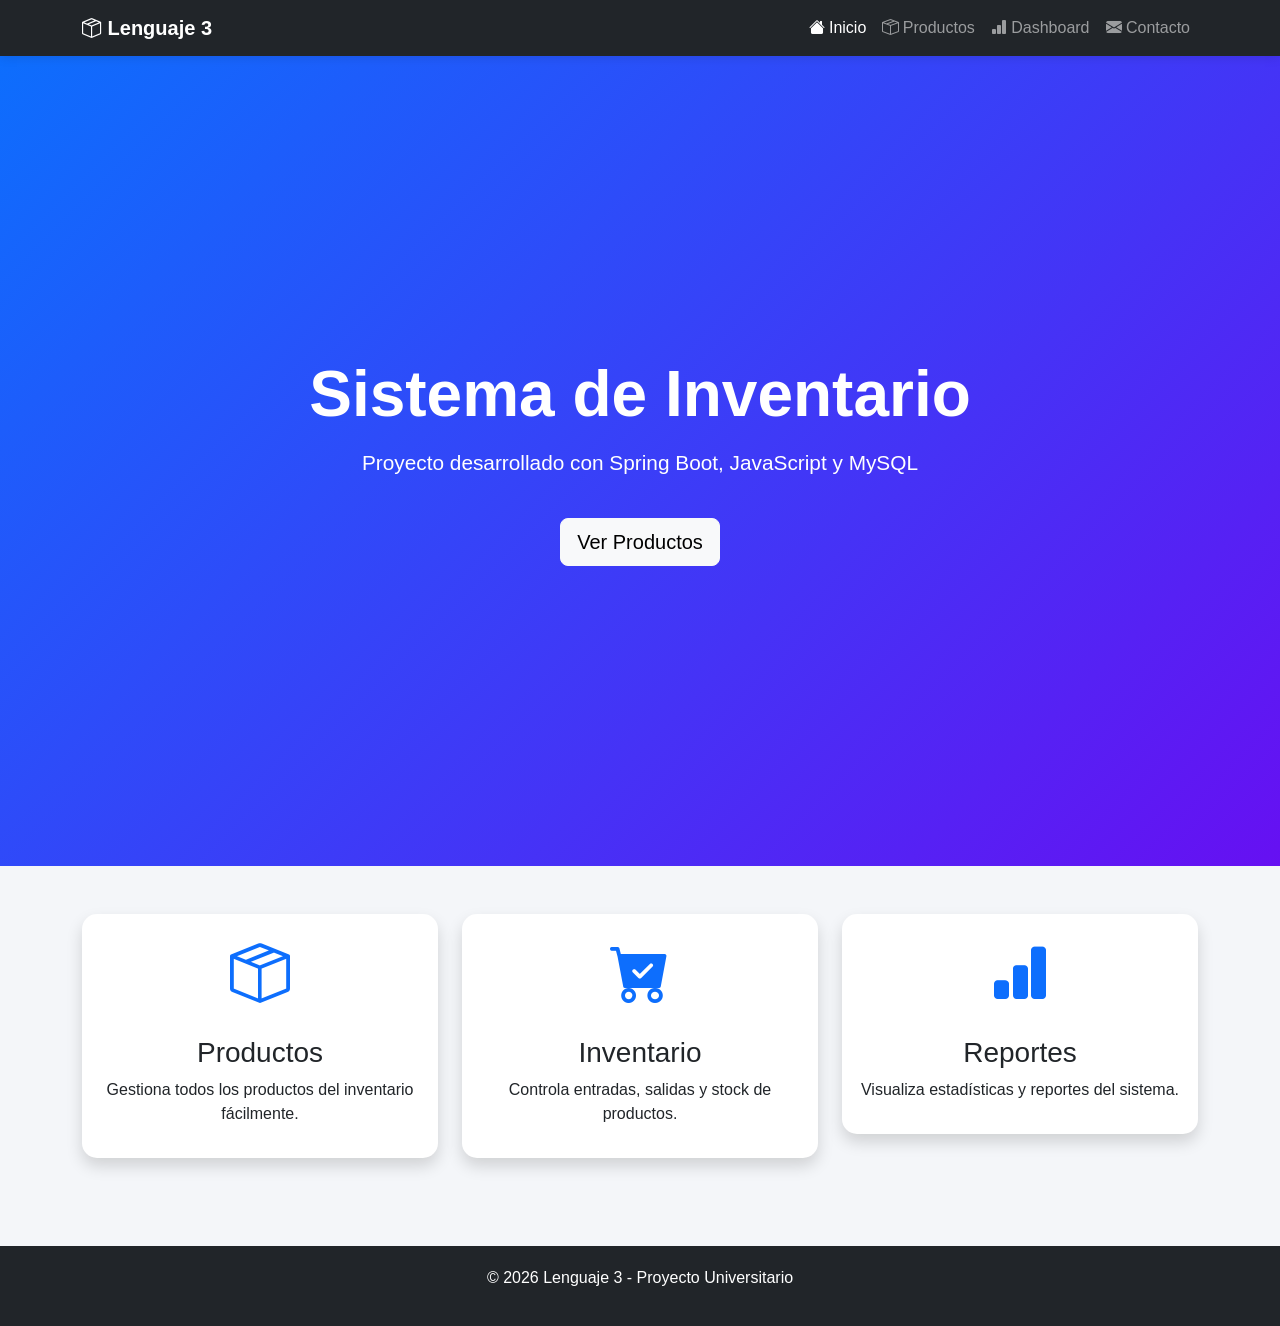
==== src/main/resources/static/index.html @ 9bd7e02d "interface" ====
<!DOCTYPE html>
<html lang="es">
<head>
  <meta charset="UTF-8">
  <meta name="viewport" content="width=device-width, initial-scale=1.0">

  <title>Lenguaje 3 - Inventario</title>

  <!-- Bootstrap -->
  <link href="https://cdn.jsdelivr.net/npm/bootstrap@5.3.3/dist/css/bootstrap.min.css" rel="stylesheet">

  <!-- Bootstrap Icons -->
  <link rel="stylesheet" href="https://cdn.jsdelivr.net/npm/bootstrap-icons@1.11.3/font/bootstrap-icons.min.css">

  <!-- CSS propio -->
  <link rel="stylesheet" href="assets/css/styles.css">

</head>

<body>

  <!-- NAVBAR -->
  <nav class="navbar navbar-expand-lg navbar-dark bg-dark">
    <div class="container">

      <a class="navbar-brand fw-bold" href="#">
        <i class="bi bi-box-seam"></i>
        Lenguaje 3
      </a>

      <button class="navbar-toggler" type="button" data-bs-toggle="collapse" data-bs-target="#menu">
        <span class="navbar-toggler-icon"></span>
      </button>

      <div class="collapse navbar-collapse" id="menu">

        <ul class="navbar-nav ms-auto">

          <li class="nav-item">
            <a class="nav-link active" href="#">
              <i class="bi bi-house-fill"></i> Inicio
            </a>
          </li>

          <li class="nav-item">
            <a class="nav-link" href="#">
              <i class="bi bi-box-seam"></i> Productos
            </a>
          </li>

          <li class="nav-item">
            <a class="nav-link" href="#">
              <i class="bi bi-bar-chart-fill"></i> Dashboard
            </a>
          </li>

          <li class="nav-item">
            <a class="nav-link" href="#">
              <i class="bi bi-envelope-fill"></i> Contacto
            </a>
          </li>

        </ul>

      </div>
    </div>
  </nav>

  <!-- HERO -->
  <section class="hero">
    <div class="container">
      <h1>Sistema de Inventario</h1>
      <p>Proyecto desarrollado con Spring Boot, JavaScript y MySQL</p>

      <button class="btn btn-light btn-lg mt-4">
        Ver Productos
      </button>
    </div>
  </section>

  <!-- CARDS -->
  <section class="container py-5">

    <div class="row g-4">

      <div class="col-md-4">
        <div class="card shadow card-custom">
          <div class="card-body text-center">
            <i class="bi bi-box-seam icono"></i>
            <h3 class="mt-3">Productos</h3>
            <p>Gestiona todos los productos del inventario fácilmente.</p>
          </div>
        </div>
      </div>

      <div class="col-md-4">
        <div class="card shadow card-custom">
          <div class="card-body text-center">
            <i class="bi bi-cart-check-fill icono"></i>
            <h3 class="mt-3">Inventario</h3>
            <p>Controla entradas, salidas y stock de productos.</p>
          </div>
        </div>
      </div>

      <div class="col-md-4">
        <div class="card shadow card-custom">
          <div class="card-body text-center">
            <i class="bi bi-bar-chart-fill icono"></i>
            <h3 class="mt-3">Reportes</h3>
            <p>Visualiza estadísticas y reportes del sistema.</p>
          </div>
        </div>
      </div>

    </div>

  </section>

  <!-- FOOTER -->
  <footer>
    <p>© 2026 Lenguaje 3 - Proyecto Universitario</p>
  </footer>

  <script src="https://cdn.jsdelivr.net/npm/bootstrap@5.3.3/dist/js/bootstrap.bundle.min.js"></script>

</body>
</html>
---- src/main/resources/static/assets/css/styles.css ----
body{
  background-color:#f4f6f9;
  font-family: Arial, Helvetica, sans-serif;
}

/* NAVBAR */
.navbar{
  box-shadow:0 2px 10px rgba(0,0,0,0.1);
}

/* HERO */
.hero{
  height:90vh;
  background: linear-gradient(135deg,#0d6efd,#6610f2);
  color:white;

  display:flex;
  align-items:center;
  justify-content:center;
  text-align:center;
}

.hero h1{
  font-size:4rem;
  font-weight:bold;
}

.hero p{
  font-size:1.3rem;
  margin-top:15px;
}

/* CARDS */
.card-custom{
  border:none;
  border-radius:15px;
  transition:0.3s;
}

.card-custom:hover{
  transform:translateY(-8px);
}

.icono{
  font-size:60px;
  color:#0d6efd;
}

/* FOOTER */
footer{
  background:#212529;
  color:white;
  text-align:center;
  padding:20px;
  margin-top:40px;
}
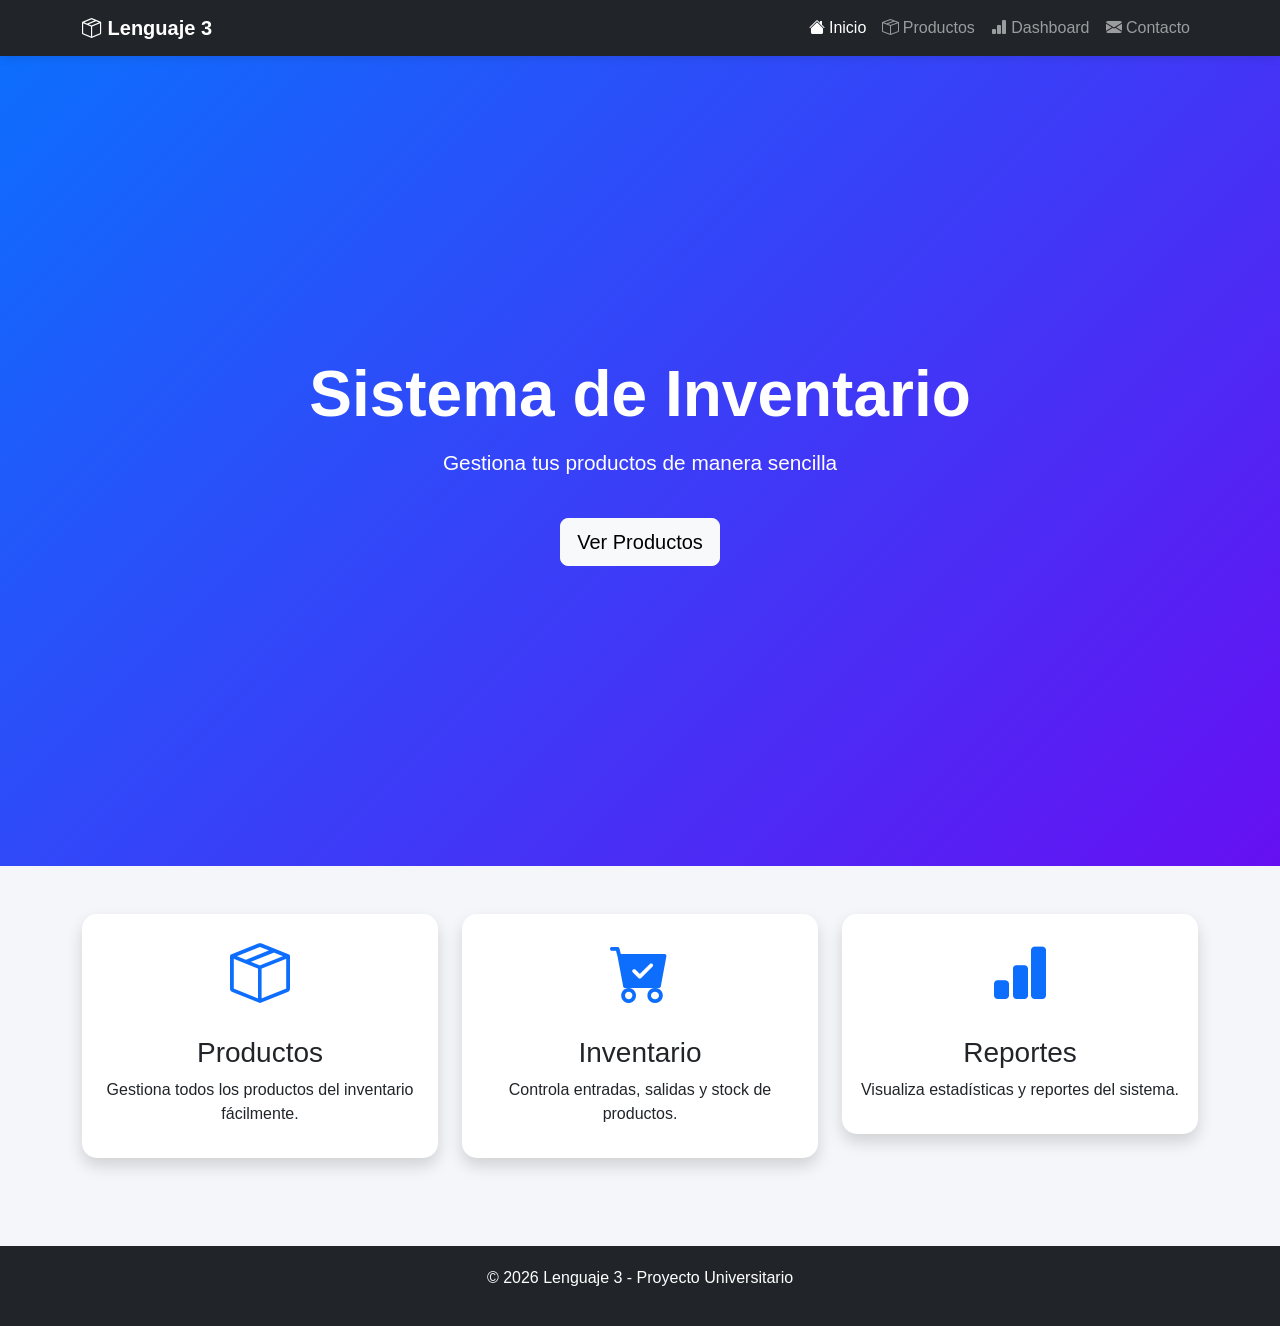
==== commit be19d90d: "cambio index" ====
--- a/src/main/resources/static/index.html
+++ b/src/main/resources/static/index.html
@@ -70,7 +70,7 @@
   <section class="hero">
     <div class="container">
       <h1>Sistema de Inventario</h1>
-      <p>Proyecto desarrollado con Spring Boot, JavaScript y MySQL</p>
+      <p>Gestiona tus productos de manera sencilla</p>
 
       <button class="btn btn-light btn-lg mt-4">
         Ver Productos
